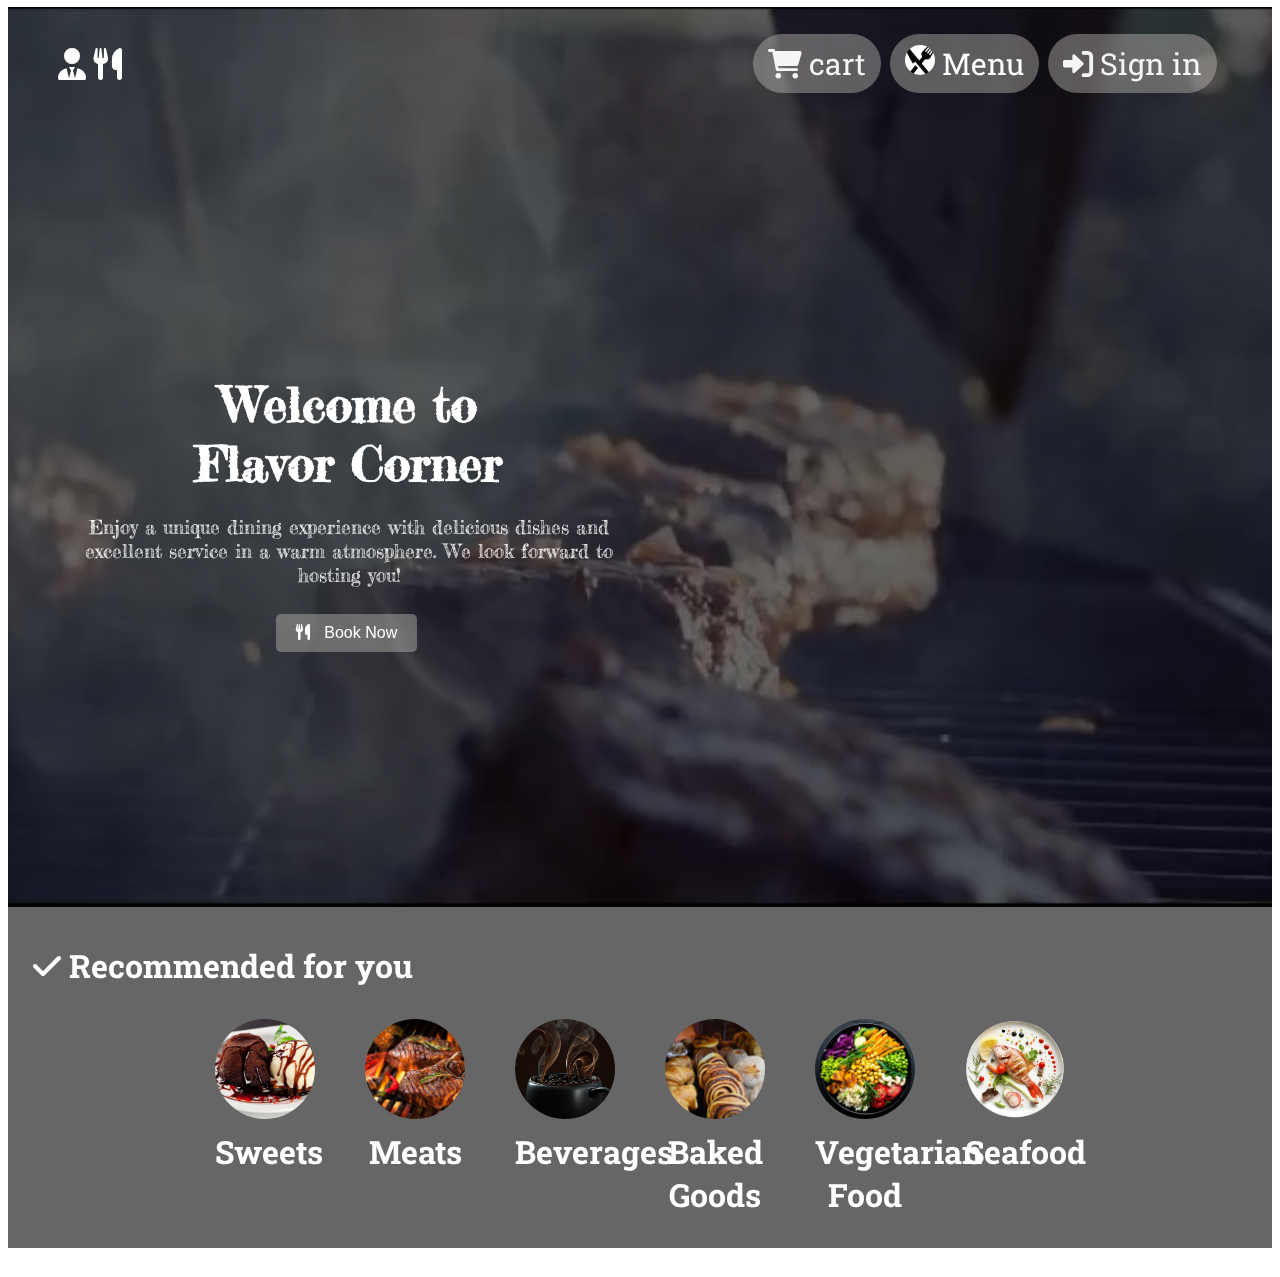
==== index.html @ 223d241c "First upload of project" ====
<!DOCTYPE html>
<html lang="en">

<head>
    <meta charset="UTF-8">
    <meta name="viewport" content="width=device-width, initial-scale=1.0">
    <title>Restaurant</title>
    <link rel="stylesheet" href="css/style.css">
    <link rel="stylesheet" href="css/nav.css">
    <link rel="stylesheet" href="https://cdnjs.cloudflare.com/ajax/libs/font-awesome/6.0.0-beta3/css/all.min.css">
    <link href="https://fonts.googleapis.com/icon?family=Material+Icons" rel="stylesheet">
</head>

<body>
    <header class="hero">
      <video autoplay muted loop class="background-video">
        <source src="imgs/home_imgs/background.mp4" type="video/mp4">
        Your browser does not support video playback.
      </video>
        <div class="overlay">
          <nav class="navbar">
            <div class="logo-container">
                <a href="index.html">
                  <i class="fas fa-user-tie"></i>
                  <i class="fas fa-utensils"></i>
                </a>
            </div>                
            <div class="links"><!--ده الجزء الخاص باللينكات اللي في الهيدر-->
            <button>
                <a style="position: relative ;color: whitesmoke;"  class="cart " href="en/cart.html">
                <i class="fa-solid fa-cart-shopping"></i> cart
                </a>
            </button>
    

                <button>
                    <img class="img" width="20px" src="../imgs/home_imgs/4b09b.jpg" alt="Menu" />
                    Menu
                </button>

    
            <button>
                <a class="sign-in" href="en/login.html" style="color: whitesmoke">
                    <i class="fa-solid fa-right-to-bracket"></i><!--دي واخداها كوبيى عشان الايقونه الموجوده-->
                    Sign in</a>
                </button>
                </div>
        </nav>
            <div class="hero-content">
                <div class="text-content " >
                    
                    <h1>Welcome to <br>Flavor Corner </h1>
                    <p>Enjoy a unique dining experience with delicious dishes and excellent service in a warm atmosphere. We look forward to hosting you!</p>
                    <button class="book-now">
                        <i class="fas fa-utensils"></i> Book Now
                    </button>  
                </div>
            </div>

        </div>
    </header>

    <main class="overlay">
        <h1 class="recommended">
          <i class="fa-solid fa-check"></i>
          Recommended for you
        </h1>
    
        <section class="products flex" id="mm">

          <div style="width: 100px" class="content">
            <a href="en/sweets.html">
              <img width="150" src="imgs/home_imgs/حلو 2.jpg" alt="" srcset="" />
            </a>
            <h1 class="title" style=" text-align: center;">Sweets</h1>
              <div
                class="flex"
                style="justify-content: space-between; padding-bottom: 0.7rem" >
              </div>
            </div>
          
    
            <div style="width: 100px" class="content">
            <a href="en/meats.html">
              <img width="150" src="imgs/home_imgs/WhatsApp Image 2024-12-20 at 14.12.24_af46429f.jpg" alt="" srcset="" />
            </a>
            <h1 class="title"style=" text-align: center;">Meats</h1>
              <div
                class="flex"
                style="justify-content: space-between; padding-bottom: 0.7rem">
              </div>
            </div>
           
            <div style="width: 100px" class="content">
            <a href="en/drinks.html">
              <img width="150" src="imgs/home_imgs/eb.jpg" alt="" srcset="" />
            </a>
            <h1 class="title" style=" text-align: center;">Beverages</h1>
              <div
                class="flex"
                style="justify-content: space-between; padding-bottom: 0.7rem">
              </div>
            </div>
    

            <div style="width: 100px" class="content">
                <a href="en/bakery.html">
                  <img width="150" src="imgs/home_imgs/ed54.jpg" alt="" srcset="" />
                </a>
                <h1 class="title"style=" text-align: center;">Baked Goods</h1>
                  <div
                    class="flex"
                    style="justify-content: space-between; padding-bottom: 0.7rem">
                  </div>
                </div>


                <div style="width:100px" class="content">
                    <a href="en/Vegetarian_food.html">
                      <img width="150" src="imgs/home_imgs/WhatsApp Image 2024-12-20 at 14.12.26_0b69d91e.jpg" alt="" srcset="" />
                    </a>
                    <h1 class="title"style=" text-align: center;">Vegetarian Food</h1>
                      <div
                        class="flex"
                        style="justify-content: space-between; padding-bottom: 0.7rem">
                      </div>
                    </div>
    
            <div style="width: 100px" class="content">
    
            <a href="en/fish.html">
              <img width="150" src="imgs/home_imgs/سمك 4.jpg" alt="" srcset="" />
            </a>
    
              <h1 class="title" style=" text-align: center;">Seafood</h1>
    
              <div
                class="flex"
                style="justify-content: space-between; padding-bottom: 0.7rem">
    
              </div> 
            </div>
          
      </main>
    
      <footer>
        Designed and developed by
        <span> DEV TEAM </span>
        © 2024.
      </footer>
    
    </body>
    </html>
---- css/style.css ----
/* إعدادات عامة */
body, h1, p, ul, li, a, button {
    margin: 3;
    padding: 0;
    box-sizing: border-box;
    margin-top: 7px;
  text-decoration:none;
}

body {
    color: #fff;
    background-color: #ffffffcf;
}

.nav {
    position: fixed; /* يجعل شريط التنقل ثابتًا */
    top: 0; /* يضعه في أعلى الصفحة */
    width: 100%; /* يغطي العرض بالكامل */
    z-index: 1000; /* يضمن بقاءه فوق العناصر الأخرى */
    background-color: rgba(0, 0,  0.6); /* خلفية نصف شفافة أو غير شفافة */
    padding: 10px 20px ; /* يضيف مسافات داخل الشريط */
    display: flex;
    justify-content: space-around;
    align-items: center;
    font-size: 14px;
    border: none;
}

.navbar img {
  border-radius: 50%; /* يجعل الصورة دائرية */
  width: 15px; /* يمكنك تعديل الحجم حسب الحاجة */
  height: 15px; /* نفس الأمر هنا لتحديد ارتفاع الصورة */
  object-fit: cover; /* تأكد من أن الصورة تغطي الإطار بشكل جيد */
}

/* لتقليل شفافية الصورة */
.navbar img.transparent {
  opacity: 0.7; /* تعديل الشفافية */
}


/* الخلفية */
.hero {
    position: relative;
    height: 100vh;
    overflow: hidden;
    
}

.overlay {
    background-color: rgba(255, 0, 0, 0.6);
    height: 100%;
    width: 100%;
    display: flex;
    flex-direction: column;
}

/* شريط التنقل */
.navbar {
    display: flex;
    justify-content: space-between;
    align-items: center;
    padding: 20px 50px;
}

.logo-container {
    display: flex;
    align-items: center;
    gap: 20px; /* مسافة بين الأيقونات */
    font-size: 2rem; /* حجم الأيقونات */
    color: #fff; /* لون الأيقونات */
}

.logo-container i , .logo-container a {
    cursor: pointer; /* لإضافة مؤشر يد */
}

.logo-container a {
  text-decoration: none;
  color: #fff;
}

.nav-links {
    display: flex;
    list-style: none;
}

.nav-links li {
    margin: 0 15px;
    position: relative;
}

.nav-links a {
    color: #fff;
    text-decoration: none;
    font-size: 16px;
    
}


button {
  background-color: rgba(192, 187, 183, 0.432);
  color: #fff;
  padding: 5px 5px;
  border: none; /* حذف الإطار */
  border-radius: 5px;
  font-size: 16px;
  cursor: pointer;
  margin-right: 5px;
}

/* محتوى الهيرو */
.hero-content {
    display: flex;
    justify-content: space-between;
    align-items: center;
    margin: auto;
    padding: 50px;
    max-width: 1200px;
    height: 100%;
}

.text-content {
    max-width: 50%;
    text-align: center;
    display: flex;
    flex-direction:column;
    align-items: center;
    align-items: center;
    justify-content: center;
    height: 100%;
}

.text-content h1 {
    font-size: 3rem;
    margin-bottom: 15px;
    
}

.text-content p {
    font-size: 1.2rem;
    margin-bottom: 20px;
}

.text-content button {
    background-color: transparent;
    border: none;
    cursor: pointer;
}

.text-content button i {
    margin-right: 10px;
}

.text-content button {
    background-color: rgba(192, 187, 183, 0.432);
    color: #fff;
    padding: 10px 20px;
    border-radius: 5px;
    font-size: 16px;
}
/*  Main contents (products)*/

main h1.recommended {
  margin: 2.3rem 0 2rem 2%;
}

@media (width < 600px) {
  main h1.recommended {
    margin: 2.3rem 0 2rem 0;
    font-size: 1.4rem;
  }
}

main section.products.flex{
  flex-wrap: wrap;/* عشان الصور تيجي جنب بعض لو فيه مساحه لو مفيش يكونو تحت بعض*/
  justify-content: center;
  gap: 50px;/* عشان يكون فيه مسافه بين العناصر*/
  display: flex;
  padding:0;


  article.card:hover{
    scale: 1.01;/* حجمه يكبر لما اقف عليه*/
  }


  .content img {
    border-radius: 50% ;/* ده الخاص بحواف الصوره*/
    width: 100px ;
    height: 100px;
    object-fit: cover;
  }

  .card .content {
    background-color: #fff;
    border-radius: 0 0 5px 5px;

  }

  .card .content .title {
    font-size: 16px ;
    font-weight: bold;
    margin-top: 10px;
    color: 333;
  }

  .card .content .description {/* ده الجزء الخاص بالمحتوى المكتوب تحت الصوره*/
    padding-inline: 0.4rem;
    font-size: 0.8rem;
    margin-top: 0.4rem;
    margin-bottom: 0.6rem;
    line-height: 1.1rem;
    text-align: center;
    max-width: 150px;
    word-wrap: break-word;
  }


  .fa-solid {
    color: white;
  }

}

.background-video {
  position: absolute;
  top: 0;
  left: 0;
  width: 100%;
  height: 100%;
  object-fit: cover; /* يجعل الفيديو يغطي الخلفية بالكامل */
  z-index: -1; /* يجعل الفيديو في الخلف */
}

.overlay {
  background-color: rgba(0, 0, 0, 0.6); /* طبقة تغطي الفيديو */
  height: 100%;
  width: 100%;
  display: flex;
  flex-direction: column;
  z-index: 1; /* يجعل المحتوى فوق الفيديو */
}
---- css/nav.css ----
/*fonts*/
/*Fonts for pages content*/
@font-face {
    font-family: 'Roboto_Slab';
    src: url('../fonts/RobotoSlab_font/RobotoSlab-VariableFont.ttf');
    font-style: normal;
}

/*Font fredericka*/
@font-face {
    font-family: 'fredericka';
    src: url('../fonts/FrederickatheGreat_font/FrederickatheGreat-Regular.ttf');
    font-style: normal;
}

/*Font Bestary*/
@font-face {
    font-family: 'Bestary';
    src: url('../fonts/Bestary_font/Bestary.ttf');
    font-style: normal;
}

.prime_head {
    font-family: Bestary;
}

body , nav button , button a {
    font-family: Roboto_Slab;
}

.text-content {
    font-family: fredericka;
}


html {
    scroll-behavior: smooth;
}

.nav {
    position: fixed; /* يجعل شريط التنقل ثابتًا */
    top: 0; /* يضعه في أعلى الصفحة */
    width: 100%; /* يغطي العرض بالكامل */
    z-index: 1000; /* يضمن بقاءه فوق العناصر الأخرى */
    background-color: rgba(0, 0,  0.6); /* خلفية نصف شفافة أو غير شفافة */
    padding: 10px 20px ; /* يضيف مسافات داخل الشريط */
    display: flex;
    justify-content: space-around;
    align-items: center;
    font-size: 14px;
    border: none;
}

.navbar img {
border-radius: 50%; /* يجعل الصورة دائرية */
width: 30px; /* يمكنك تعديل الحجم حسب الحاجة */
height: 30px; /* نفس الأمر هنا لتحديد ارتفاع الصورة */
object-fit: cover; /* تأكد من أن الصورة تغطي الإطار بشكل جيد */
}

/* لتقليل شفافية الصورة */
.navbar img.transparent {
opacity: 0.7; /* تعديل الشفافية */
}


/* شريط التنقل */
.navbar {
    display: flex;
    justify-content: space-between;
    align-items: center;
    padding: 20px 50px;
}

.logo-container {
    display: flex;
    align-items: center;
    gap: 20px; /* مسافة بين الأيقونات */
    font-size: 2rem; /* حجم الأيقونات */
    color: #fff; /* لون الأيقونات */
}

.logo-container i , .logo-container a {
    cursor: pointer; /* لإضافة مؤشر يد */
}

.logo-container a {
    text-decoration: none;
    color: #fff;
}

nav button {
    background-color: rgba(192, 187, 183, 0.432);
    color: #fff;
    padding: 10px 15px;
    border: none;
    border-radius: 30px;
    font-size: 30px;
    cursor: pointer;
    margin-right: 5px;
    transition: 0.7s;
}

nav button:hover {
    background-color: #978e8e;
}

button a {
    text-decoration: none;
}

/* Dropdown Menu */
.dropdown {
    position: relative;
    display: inline-block;
}

.dropdown-menu {
    display: none;
    position: absolute;
    top: 100%;
    left: 0;
    background-color: rgb(255 255 255 / 50%);
    list-style: none;
    padding: 10px 6px;
    margin: 0;
    border-radius: 10px;
    box-shadow: 0 4px 8px rgba(0, 0, 0, 0.2);
}

.dropdown-menu li {
    padding: 8px 16px;
}

.dropdown-menu li a {
    color: #000;
    text-decoration: none;
    display: block;
    border-radius: 10px;
    padding: 10px;
    transition: 0.5s;
}

.dropdown-menu li a:hover {
    background-color: rgba(0, 0, 0, 0.7);
    color: #fff;
}

.dropdown:hover .dropdown-menu {
    display: block;
}
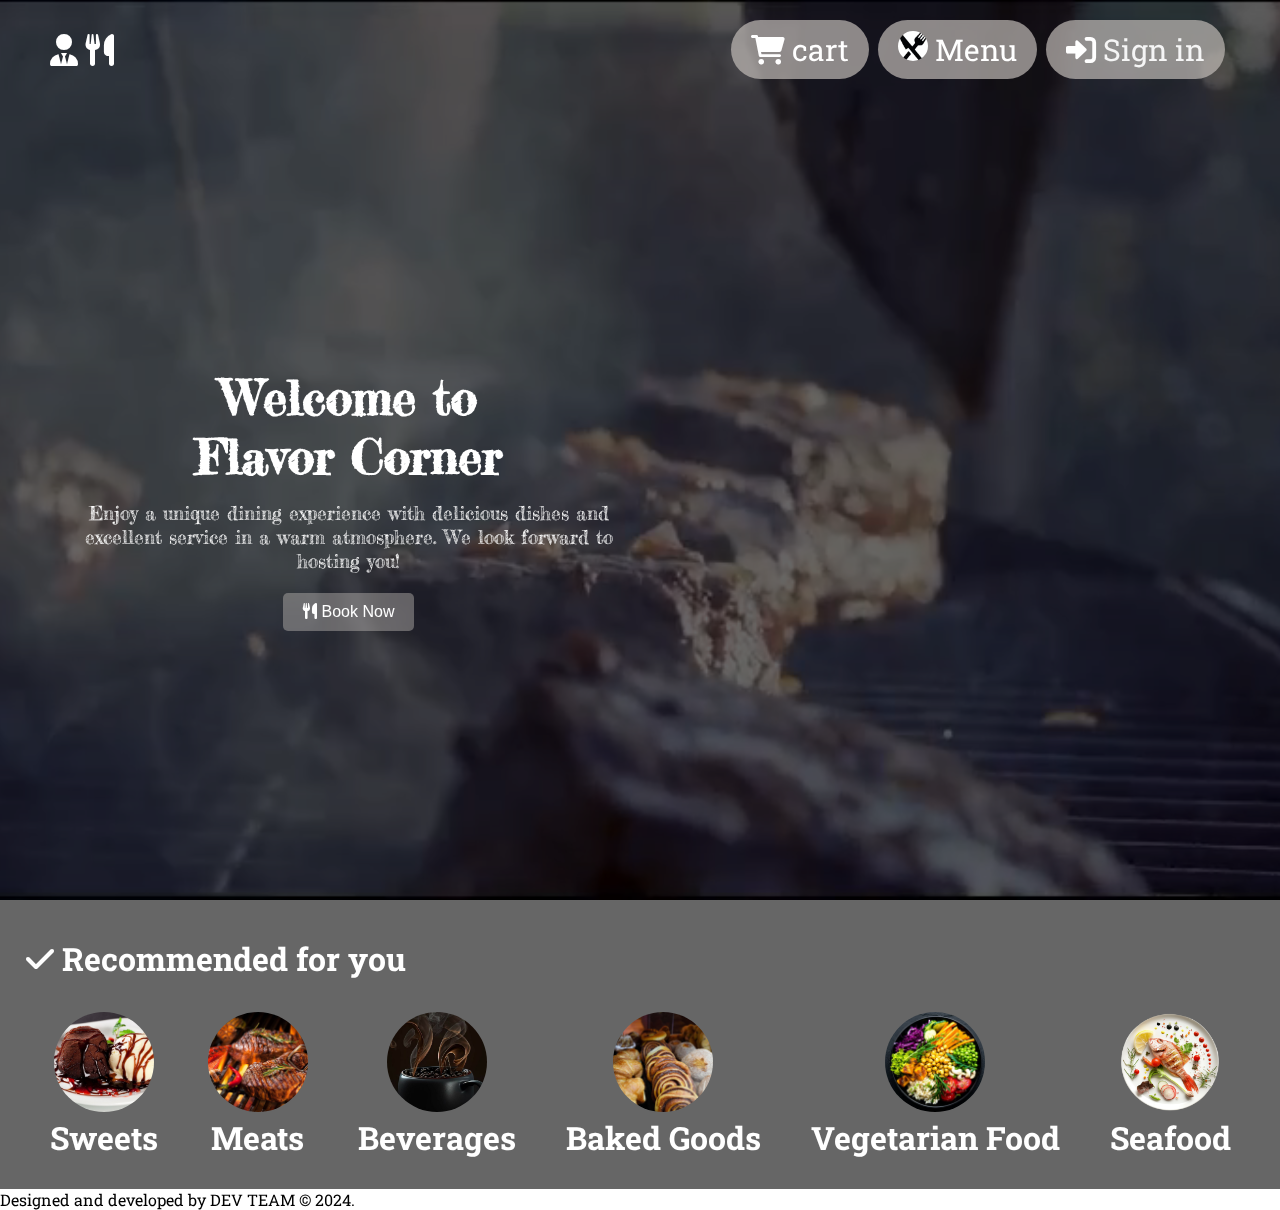
==== commit f8cbf2b8: "The final project" ====
--- a/index.html
+++ b/index.html
@@ -1,153 +1,128 @@
-<!DOCTYPE html>
-<html lang="en">
-
-<head>
-    <meta charset="UTF-8">
-    <meta name="viewport" content="width=device-width, initial-scale=1.0">
-    <title>Restaurant</title>
-    <link rel="stylesheet" href="css/style.css">
-    <link rel="stylesheet" href="css/nav.css">
-    <link rel="stylesheet" href="https://cdnjs.cloudflare.com/ajax/libs/font-awesome/6.0.0-beta3/css/all.min.css">
-    <link href="https://fonts.googleapis.com/icon?family=Material+Icons" rel="stylesheet">
-</head>
-
-<body>
-    <header class="hero">
-      <video autoplay muted loop class="background-video">
-        <source src="imgs/home_imgs/background.mp4" type="video/mp4">
-        Your browser does not support video playback.
-      </video>
-        <div class="overlay">
-          <nav class="navbar">
-            <div class="logo-container">
-                <a href="index.html">
-                  <i class="fas fa-user-tie"></i>
-                  <i class="fas fa-utensils"></i>
-                </a>
-            </div>                
-            <div class="links"><!--ده الجزء الخاص باللينكات اللي في الهيدر-->
-            <button>
-                <a style="position: relative ;color: whitesmoke;"  class="cart " href="en/cart.html">
-                <i class="fa-solid fa-cart-shopping"></i> cart
-                </a>
-            </button>
-    
-
-                <button>
-                    <img class="img" width="20px" src="../imgs/home_imgs/4b09b.jpg" alt="Menu" />
-                    Menu
-                </button>
-
-    
-            <button>
-                <a class="sign-in" href="en/login.html" style="color: whitesmoke">
-                    <i class="fa-solid fa-right-to-bracket"></i><!--دي واخداها كوبيى عشان الايقونه الموجوده-->
-                    Sign in</a>
-                </button>
-                </div>
-        </nav>
-            <div class="hero-content">
-                <div class="text-content " >
-                    
-                    <h1>Welcome to <br>Flavor Corner </h1>
-                    <p>Enjoy a unique dining experience with delicious dishes and excellent service in a warm atmosphere. We look forward to hosting you!</p>
-                    <button class="book-now">
-                        <i class="fas fa-utensils"></i> Book Now
-                    </button>  
-                </div>
-            </div>
-
-        </div>
-    </header>
-
-    <main class="overlay">
-        <h1 class="recommended">
-          <i class="fa-solid fa-check"></i>
-          Recommended for you
-        </h1>
-    
-        <section class="products flex" id="mm">
-
-          <div style="width: 100px" class="content">
-            <a href="en/sweets.html">
-              <img width="150" src="imgs/home_imgs/حلو 2.jpg" alt="" srcset="" />
-            </a>
-            <h1 class="title" style=" text-align: center;">Sweets</h1>
-              <div
-                class="flex"
-                style="justify-content: space-between; padding-bottom: 0.7rem" >
-              </div>
-            </div>
-          
-    
-            <div style="width: 100px" class="content">
-            <a href="en/meats.html">
-              <img width="150" src="imgs/home_imgs/WhatsApp Image 2024-12-20 at 14.12.24_af46429f.jpg" alt="" srcset="" />
-            </a>
-            <h1 class="title"style=" text-align: center;">Meats</h1>
-              <div
-                class="flex"
-                style="justify-content: space-between; padding-bottom: 0.7rem">
-              </div>
-            </div>
-           
-            <div style="width: 100px" class="content">
-            <a href="en/drinks.html">
-              <img width="150" src="imgs/home_imgs/eb.jpg" alt="" srcset="" />
-            </a>
-            <h1 class="title" style=" text-align: center;">Beverages</h1>
-              <div
-                class="flex"
-                style="justify-content: space-between; padding-bottom: 0.7rem">
-              </div>
-            </div>
-    
-
-            <div style="width: 100px" class="content">
-                <a href="en/bakery.html">
-                  <img width="150" src="imgs/home_imgs/ed54.jpg" alt="" srcset="" />
-                </a>
-                <h1 class="title"style=" text-align: center;">Baked Goods</h1>
-                  <div
-                    class="flex"
-                    style="justify-content: space-between; padding-bottom: 0.7rem">
-                  </div>
-                </div>
-
-
-                <div style="width:100px" class="content">
-                    <a href="en/Vegetarian_food.html">
-                      <img width="150" src="imgs/home_imgs/WhatsApp Image 2024-12-20 at 14.12.26_0b69d91e.jpg" alt="" srcset="" />
-                    </a>
-                    <h1 class="title"style=" text-align: center;">Vegetarian Food</h1>
-                      <div
-                        class="flex"
-                        style="justify-content: space-between; padding-bottom: 0.7rem">
-                      </div>
-                    </div>
-    
-            <div style="width: 100px" class="content">
-    
-            <a href="en/fish.html">
-              <img width="150" src="imgs/home_imgs/سمك 4.jpg" alt="" srcset="" />
-            </a>
-    
-              <h1 class="title" style=" text-align: center;">Seafood</h1>
-    
-              <div
-                class="flex"
-                style="justify-content: space-between; padding-bottom: 0.7rem">
-    
-              </div> 
-            </div>
-          
-      </main>
-    
-      <footer>
-        Designed and developed by
-        <span> DEV TEAM </span>
-        © 2024.
-      </footer>
-    
-    </body>
-    </html>
+<!DOCTYPE html>
+<html lang="en">
+
+<head>
+    <meta charset="UTF-8">
+    <meta name="viewport" content="width=device-width, initial-scale=1.0">
+    <title>Restaurant</title>
+    <link rel="stylesheet" href="css/style.css">
+    <link rel="stylesheet" href="../css/nav.css">
+    <link rel="stylesheet" href="https://cdnjs.cloudflare.com/ajax/libs/font-awesome/6.0.0-beta3/css/all.min.css">
+    <link rel="stylesheet" href="https://fonts.googleapis.com/icon?family=Material+Icons">
+</head>
+
+<body>
+    <div class="container">
+        <video autoplay muted loop class="background-video">
+            <source src="imgs/home_imgs/background.mp4" type="video/mp4">
+            Your browser does not support video playback.
+        </video>
+
+        <div class="overlay">
+            <nav class="navbar">
+
+            <div class="logo-container">
+                <a href="../index.html">
+                    <i class="fas fa-user-tie"></i>
+                    <i class="fas fa-utensils"></i>
+                </a>
+            </div>
+            
+            <div class="links"><!--ده الجزء الخاص باللينكات اللي في الهيدر-->
+            
+                <button>
+                    <a class="cart " href="en/cart.html">
+                        <i class="fa-solid fa-cart-shopping"></i> cart
+                    </a>
+                </button>
+
+                <button class="dropdown">
+                        <img class="img" width="20px" src="../imgs/home_imgs/4b09b.jpg" alt="Menu" />
+                        Menu
+                    <ul class="dropdown-menu">
+                        <li><a href="en/sweets.html">Sweets</a></li>
+                        <li><a href="en/drinks.html">Drinks</a></li>
+                        <li><a href="en/meats.html">Meats</a></li>
+                        <li><a href="en/Vegetarian_food.html">Vegetarian Food</a></li>
+                        <li><a href="en/bakery.html">Baked Goods</a></li>
+                        <li><a href="en/fish.html">Fish</a></li>
+                    </ul>
+                </button>
+
+                <button>
+                    <a class="sign-in" href="en/login.html" style="color: whitesmoke">
+                        <i class="fa-solid fa-right-to-bracket"></i><!--دي واخداها كوبيى عشان الايقونه الموجوده-->
+                        Sign in
+                    </a>
+                </button>
+
+            </div>
+        </nav>
+
+            <div class="container-content">
+                <div class="text-content">
+                    <h1>Welcome to <br>Flavor Corner</h1>
+                    <p>Enjoy a unique dining experience with delicious dishes and excellent service in a warm atmosphere. We look forward to hosting you!</p>
+                    <button class="book-now">
+                        <i class="fas fa-utensils"></i> Book Now
+                    </button>
+                </div>
+            </div>
+        </div>
+    </div>
+
+    <div class="overlay menu">
+        <h1 class="recommended">
+            <i class="fa-solid fa-check"></i> Recommended for you
+        </h1>
+
+        <section class="products flex">
+            <div class="content">
+                <a href="en/sweets.html">
+                    <img src="imgs/home_imgs/حلو 2.jpg" alt="Sweets" />
+                </a>
+                <h1 class="title">Sweets</h1>
+            </div>
+
+            <div class="content">
+                <a href="en/meats.html">
+                    <img src="imgs/home_imgs/WhatsApp Image 2024-12-20 at 14.12.24_af46429f.jpg" alt="Meats" />
+                </a>
+                <h1 class="title">Meats</h1>
+            </div>
+
+            <div class="content">
+                <a href="en/drinks.html">
+                    <img src="imgs/home_imgs/eb.jpg" alt="Beverages" />
+                </a>
+                <h1 class="title">Beverages</h1>
+            </div>
+
+            <div class="content">
+                <a href="en/bakery.html">
+                    <img src="imgs/home_imgs/ed54.jpg" alt="Baked Goods" />
+                </a>
+                <h1 class="title">Baked Goods</h1>
+            </div>
+
+            <div class="content">
+                <a href="en/Vegetarian_food.html">
+                    <img src="imgs/home_imgs/WhatsApp Image 2024-12-20 at 14.12.26_0b69d91e.jpg" alt="Vegetarian Food" />
+                </a>
+                <h1 class="title">Vegetarian Food</h1>
+            </div>
+
+            <div class="content">
+                <a href="en/fish.html">
+                    <img src="imgs/home_imgs/سمك 4.jpg" alt="Seafood" />
+                </a>
+                <h1 class="title">Seafood</h1>
+            </div>
+        </section>
+    </div>
+
+    <footer>
+        Designed and developed by <span>DEV TEAM</span> © 2024.
+    </footer>
+</body>
+</html>
--- a/css/style.css
+++ b/css/style.css
@@ -1,243 +1,114 @@
-/* إعدادات عامة */
-body, h1, p, ul, li, a, button {
-    margin: 3;
-    padding: 0;
-    box-sizing: border-box;
-    margin-top: 7px;
-  text-decoration:none;
-}
-
-body {
-    color: #fff;
-    background-color: #ffffffcf;
-}
-
-.nav {
-    position: fixed; /* يجعل شريط التنقل ثابتًا */
-    top: 0; /* يضعه في أعلى الصفحة */
-    width: 100%; /* يغطي العرض بالكامل */
-    z-index: 1000; /* يضمن بقاءه فوق العناصر الأخرى */
-    background-color: rgba(0, 0,  0.6); /* خلفية نصف شفافة أو غير شفافة */
-    padding: 10px 20px ; /* يضيف مسافات داخل الشريط */
-    display: flex;
-    justify-content: space-around;
-    align-items: center;
-    font-size: 14px;
-    border: none;
-}
-
-.navbar img {
-  border-radius: 50%; /* يجعل الصورة دائرية */
-  width: 15px; /* يمكنك تعديل الحجم حسب الحاجة */
-  height: 15px; /* نفس الأمر هنا لتحديد ارتفاع الصورة */
-  object-fit: cover; /* تأكد من أن الصورة تغطي الإطار بشكل جيد */
-}
-
-/* لتقليل شفافية الصورة */
-.navbar img.transparent {
-  opacity: 0.7; /* تعديل الشفافية */
-}
-
-
-/* الخلفية */
-.hero {
-    position: relative;
-    height: 100vh;
-    overflow: hidden;
-    
-}
-
-.overlay {
-    background-color: rgba(255, 0, 0, 0.6);
-    height: 100%;
-    width: 100%;
-    display: flex;
-    flex-direction: column;
-}
-
-/* شريط التنقل */
-.navbar {
-    display: flex;
-    justify-content: space-between;
-    align-items: center;
-    padding: 20px 50px;
-}
-
-.logo-container {
-    display: flex;
-    align-items: center;
-    gap: 20px; /* مسافة بين الأيقونات */
-    font-size: 2rem; /* حجم الأيقونات */
-    color: #fff; /* لون الأيقونات */
-}
-
-.logo-container i , .logo-container a {
-    cursor: pointer; /* لإضافة مؤشر يد */
-}
-
-.logo-container a {
-  text-decoration: none;
-  color: #fff;
-}
-
-.nav-links {
-    display: flex;
-    list-style: none;
-}
-
-.nav-links li {
-    margin: 0 15px;
-    position: relative;
-}
-
-.nav-links a {
-    color: #fff;
-    text-decoration: none;
-    font-size: 16px;
-    
-}
-
-
-button {
-  background-color: rgba(192, 187, 183, 0.432);
-  color: #fff;
-  padding: 5px 5px;
-  border: none; /* حذف الإطار */
-  border-radius: 5px;
-  font-size: 16px;
-  cursor: pointer;
-  margin-right: 5px;
-}
-
-/* محتوى الهيرو */
-.hero-content {
-    display: flex;
-    justify-content: space-between;
-    align-items: center;
-    margin: auto;
-    padding: 50px;
-    max-width: 1200px;
-    height: 100%;
-}
-
-.text-content {
-    max-width: 50%;
-    text-align: center;
-    display: flex;
-    flex-direction:column;
-    align-items: center;
-    align-items: center;
-    justify-content: center;
-    height: 100%;
-}
-
-.text-content h1 {
-    font-size: 3rem;
-    margin-bottom: 15px;
-    
-}
-
-.text-content p {
-    font-size: 1.2rem;
-    margin-bottom: 20px;
-}
-
-.text-content button {
-    background-color: transparent;
-    border: none;
-    cursor: pointer;
-}
-
-.text-content button i {
-    margin-right: 10px;
-}
-
-.text-content button {
-    background-color: rgba(192, 187, 183, 0.432);
-    color: #fff;
-    padding: 10px 20px;
-    border-radius: 5px;
-    font-size: 16px;
-}
-/*  Main contents (products)*/
-
-main h1.recommended {
-  margin: 2.3rem 0 2rem 2%;
-}
-
-@media (width < 600px) {
-  main h1.recommended {
-    margin: 2.3rem 0 2rem 0;
-    font-size: 1.4rem;
-  }
-}
-
-main section.products.flex{
-  flex-wrap: wrap;/* عشان الصور تيجي جنب بعض لو فيه مساحه لو مفيش يكونو تحت بعض*/
-  justify-content: center;
-  gap: 50px;/* عشان يكون فيه مسافه بين العناصر*/
-  display: flex;
-  padding:0;
-
-
-  article.card:hover{
-    scale: 1.01;/* حجمه يكبر لما اقف عليه*/
-  }
-
-
-  .content img {
-    border-radius: 50% ;/* ده الخاص بحواف الصوره*/
-    width: 100px ;
-    height: 100px;
-    object-fit: cover;
-  }
-
-  .card .content {
-    background-color: #fff;
-    border-radius: 0 0 5px 5px;
-
-  }
-
-  .card .content .title {
-    font-size: 16px ;
-    font-weight: bold;
-    margin-top: 10px;
-    color: 333;
-  }
-
-  .card .content .description {/* ده الجزء الخاص بالمحتوى المكتوب تحت الصوره*/
-    padding-inline: 0.4rem;
-    font-size: 0.8rem;
-    margin-top: 0.4rem;
-    margin-bottom: 0.6rem;
-    line-height: 1.1rem;
-    text-align: center;
-    max-width: 150px;
-    word-wrap: break-word;
-  }
-
-
-  .fa-solid {
-    color: white;
-  }
-
-}
-
-.background-video {
-  position: absolute;
-  top: 0;
-  left: 0;
-  width: 100%;
-  height: 100%;
-  object-fit: cover; /* يجعل الفيديو يغطي الخلفية بالكامل */
-  z-index: -1; /* يجعل الفيديو في الخلف */
-}
-
-.overlay {
-  background-color: rgba(0, 0, 0, 0.6); /* طبقة تغطي الفيديو */
-  height: 100%;
-  width: 100%;
-  display: flex;
-  flex-direction: column;
-  z-index: 1; /* يجعل المحتوى فوق الفيديو */
-}
+/* إعدادات عامة */
+body, h1, p, ul, li, a, button {
+    margin: 0;
+    padding: 0;
+    box-sizing: border-box;
+    text-decoration: none;
+}
+
+/* الخلفية */
+.container {
+    position: relative;
+    height: 100vh;
+    overflow: hidden;
+}
+
+.overlay {
+    background-color: rgba(0, 0, 0, 0.6); /* طبقة تغطي الفيديو */
+    height: 100%;
+    width: 100%;
+    display: flex;
+    flex-direction: column;
+    z-index: 1; /* يجعل المحتوى فوق الفيديو */
+    color: #fff;
+}
+
+/* الزر */
+button {
+    background-color: rgba(192, 187, 183, 0.432);
+    color: #fff;
+    padding: 5px;
+    border: none; /* حذف الإطار */
+    border-radius: 5px;
+    font-size: 16px;
+}
+
+/* محتوى الهيرو */
+.container-content {
+    display: flex;
+    justify-content: space-between;
+    align-items: center;
+    margin: auto;
+    padding: 50px;
+    max-width: 1200px;
+    height: 100%;
+}
+
+.text-content {
+    max-width: 50%;
+    text-align: center;
+    display: flex;
+    flex-direction: column;
+    align-items: center;
+    justify-content: center;
+    height: 100%;
+    color: #fff;
+}
+
+.text-content h1 {
+    font-size: 3rem;
+    margin-bottom: 15px;
+}
+
+.text-content p {
+    font-size: 1.2rem;
+    margin-bottom: 20px;
+}
+
+.text-content button {
+    padding: 10px 20px;
+}
+
+/* محتويات menu (المنتجات) */
+.menu h1.recommended {
+    margin: 2.3rem 0 2rem 2%;
+}
+
+@media (max-width: 600px) {
+    .menu h1.recommended {
+        margin: 2.3rem 0 2rem 0;
+        font-size: 1.4rem;
+    }
+}
+
+.menu section.products.flex {
+    display: flex;
+    flex-wrap: wrap; /* يجعل الصور جنب بعضها في حال وجود مساحة */
+    justify-content: center;
+    gap: 50px; /* يضيف مسافة بين العناصر */
+    margin-bottom: 30px;
+    text-align: center;
+}
+
+.content img {
+    border-radius: 50%; /* يجعل حواف الصورة دائرية */
+    width: 100px;
+    height: 100px;
+    object-fit: cover; /* يجعل الصورة تغطي الأبعاد المحددة بالكامل */
+}
+
+/* أيقونات */
+.fa-solid {
+    color: white;
+}
+
+/* فيديو الخلفية */
+.background-video {
+    position: absolute;
+    top: 0;
+    left: 0;
+    width: 100%;
+    height: 100%;
+    object-fit: cover; /* يجعل الفيديو يغطي الخلفية بالكامل */
+    z-index: -1; /* يجعل الفيديو في الخلف */
+}
--- a/css/nav.css
+++ b/css/nav.css
@@ -28,39 +28,21 @@
     font-family: Roboto_Slab;
 }
 
-.text-content {
+.text-content , p {
     font-family: fredericka;
+}
+
+button , a , .items:hover , .item:hover {
+    cursor: url('../imgs/cursor/pointer.png') , auto;
+}
+
+body {
+    cursor: url('../imgs/cursor/cursor.png'),auto;
 }
 
 
 html {
     scroll-behavior: smooth;
-}
-
-.nav {
-    position: fixed; /* يجعل شريط التنقل ثابتًا */
-    top: 0; /* يضعه في أعلى الصفحة */
-    width: 100%; /* يغطي العرض بالكامل */
-    z-index: 1000; /* يضمن بقاءه فوق العناصر الأخرى */
-    background-color: rgba(0, 0,  0.6); /* خلفية نصف شفافة أو غير شفافة */
-    padding: 10px 20px ; /* يضيف مسافات داخل الشريط */
-    display: flex;
-    justify-content: space-around;
-    align-items: center;
-    font-size: 14px;
-    border: none;
-}
-
-.navbar img {
-border-radius: 50%; /* يجعل الصورة دائرية */
-width: 30px; /* يمكنك تعديل الحجم حسب الحاجة */
-height: 30px; /* نفس الأمر هنا لتحديد ارتفاع الصورة */
-object-fit: cover; /* تأكد من أن الصورة تغطي الإطار بشكل جيد */
-}
-
-/* لتقليل شفافية الصورة */
-.navbar img.transparent {
-opacity: 0.7; /* تعديل الشفافية */
 }
 
 
@@ -72,6 +54,28 @@
     padding: 20px 50px;
 }
 
+.navbar img {
+    border-radius: 50%; /* يجعل الصورة دائرية */
+    width: 30px; /* يمكنك تعديل الحجم حسب الحاجة */
+    height: 30px; /* نفس الأمر هنا لتحديد ارتفاع الصورة */
+    object-fit: cover; /* تأكد من أن الصورة تغطي الإطار بشكل جيد */
+}
+
+.navbar button {
+    background-color: rgba(192, 187, 183, 0.7);
+    color: #fff;
+    padding: 10px 20px;
+    border: none;
+    border-radius: 30px;
+    font-size: 30px;
+    margin-right: 5px;
+    transition: 0.5s;
+}
+
+.navbar button:hover {
+    background-color: #383434;
+}
+
 .logo-container {
     display: flex;
     align-items: center;
@@ -80,33 +84,9 @@
     color: #fff; /* لون الأيقونات */
 }
 
-.logo-container i , .logo-container a {
-    cursor: pointer; /* لإضافة مؤشر يد */
-}
-
-.logo-container a {
+.logo-container a , .navbar button a  {
     text-decoration: none;
     color: #fff;
-}
-
-nav button {
-    background-color: rgba(192, 187, 183, 0.432);
-    color: #fff;
-    padding: 10px 15px;
-    border: none;
-    border-radius: 30px;
-    font-size: 30px;
-    cursor: pointer;
-    margin-right: 5px;
-    transition: 0.7s;
-}
-
-nav button:hover {
-    background-color: #978e8e;
-}
-
-button a {
-    text-decoration: none;
 }
 
 /* Dropdown Menu */
@@ -119,13 +99,12 @@
     display: none;
     position: absolute;
     top: 100%;
-    left: 0;
-    background-color: rgb(255 255 255 / 50%);
+    left: -30px;
+    background-color: rgb(255 255 255 / 90%);
     list-style: none;
     padding: 10px 6px;
     margin: 0;
-    border-radius: 10px;
-    box-shadow: 0 4px 8px rgba(0, 0, 0, 0.2);
+    border-radius: 20px;
 }
 
 .dropdown-menu li {
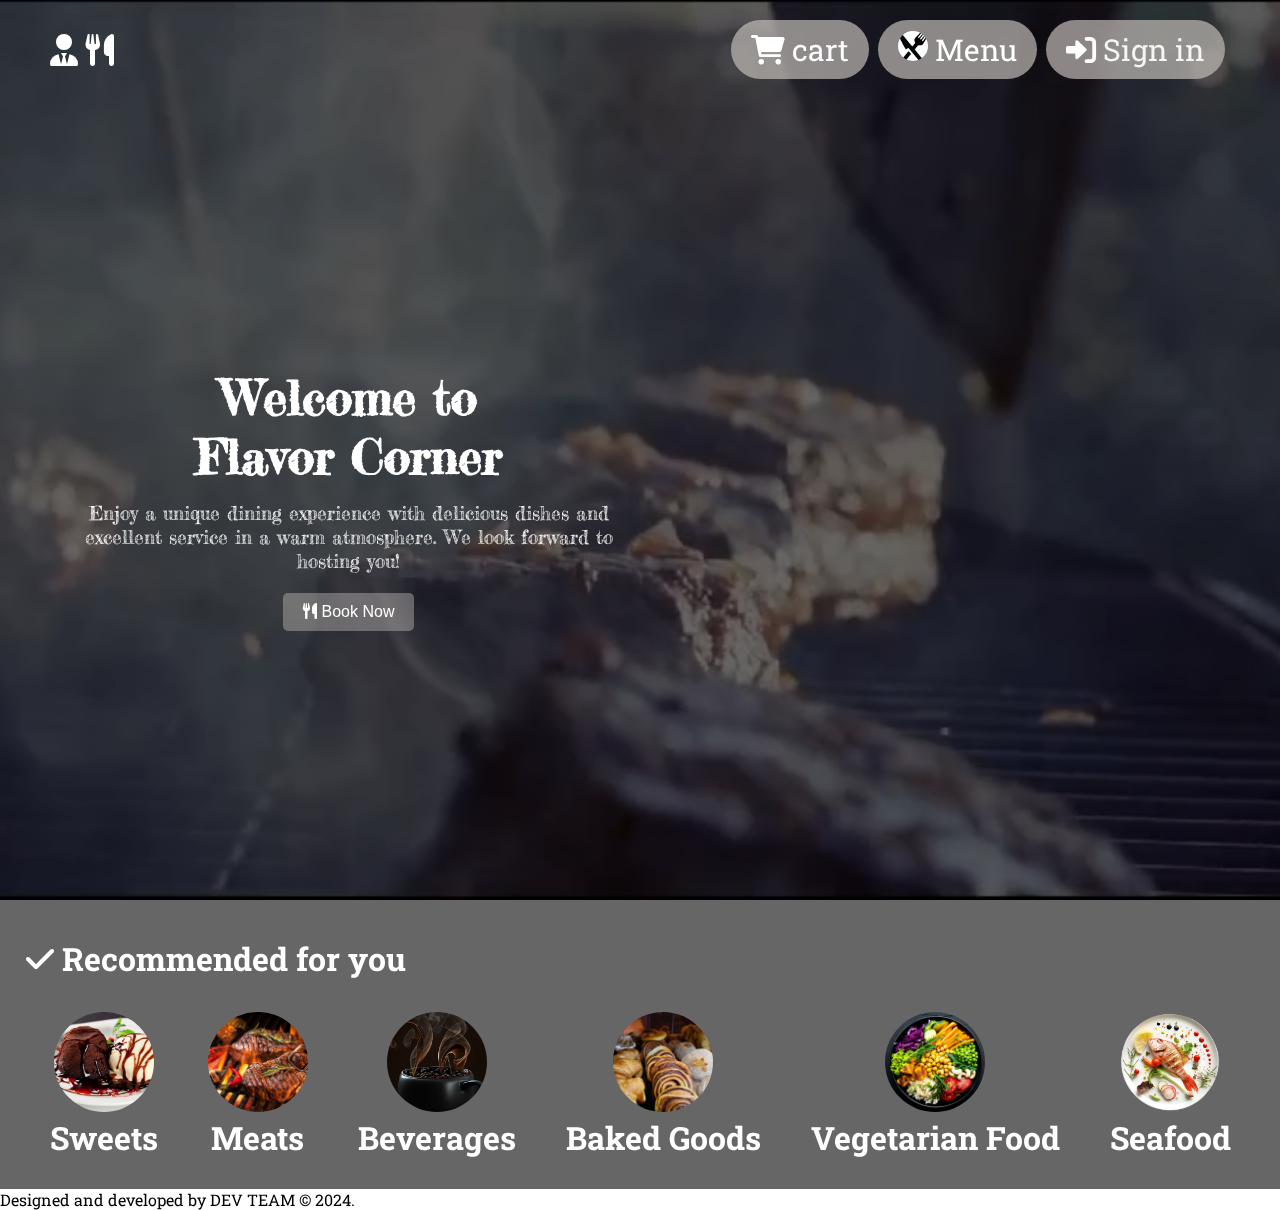
==== commit a7065e6d: "edit home nav" ====
--- a/index.html
+++ b/index.html
@@ -6,7 +6,7 @@
     <meta name="viewport" content="width=device-width, initial-scale=1.0">
     <title>Restaurant</title>
     <link rel="stylesheet" href="css/style.css">
-    <link rel="stylesheet" href="../css/nav.css">
+    <link rel="stylesheet" href="css/nav.css">
     <link rel="stylesheet" href="https://cdnjs.cloudflare.com/ajax/libs/font-awesome/6.0.0-beta3/css/all.min.css">
     <link rel="stylesheet" href="https://fonts.googleapis.com/icon?family=Material+Icons">
 </head>
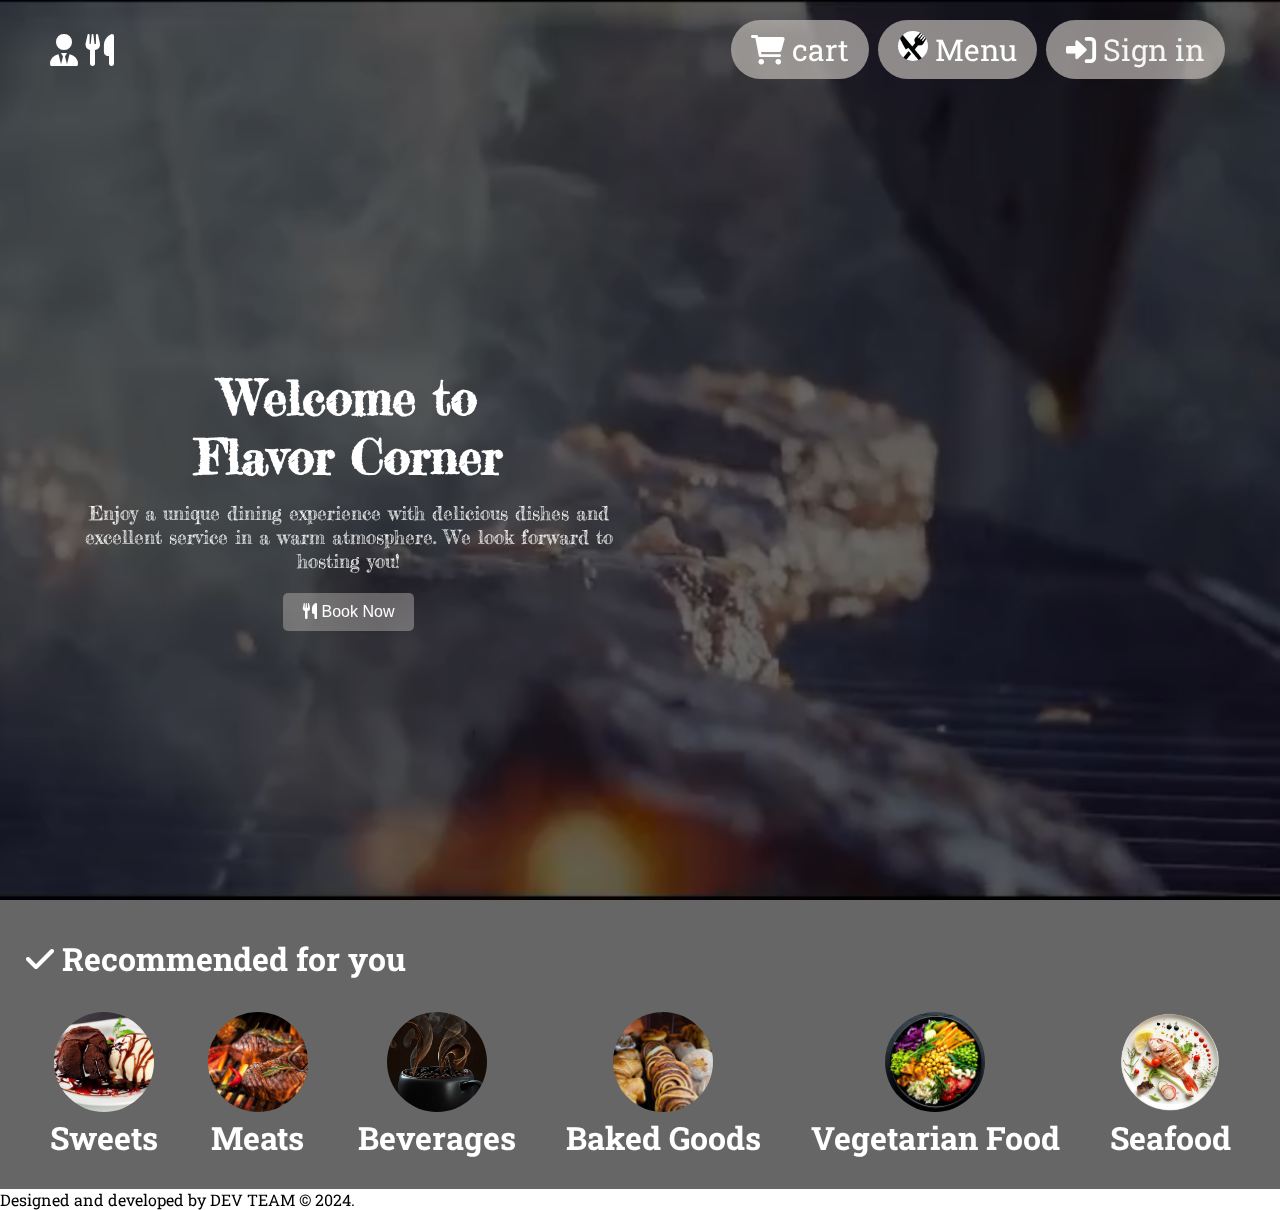
==== commit ca9cccc3: "edit home image" ====
--- a/index.html
+++ b/index.html
@@ -37,7 +37,7 @@
                 </button>
 
                 <button class="dropdown">
-                        <img class="img" width="20px" src="../imgs/home_imgs/4b09b.jpg" alt="Menu" />
+                        <img class="img" width="20px" src="imgs/home_imgs/4b09b.jpg" alt="Menu" />
                         Menu
                     <ul class="dropdown-menu">
                         <li><a href="en/sweets.html">Sweets</a></li>
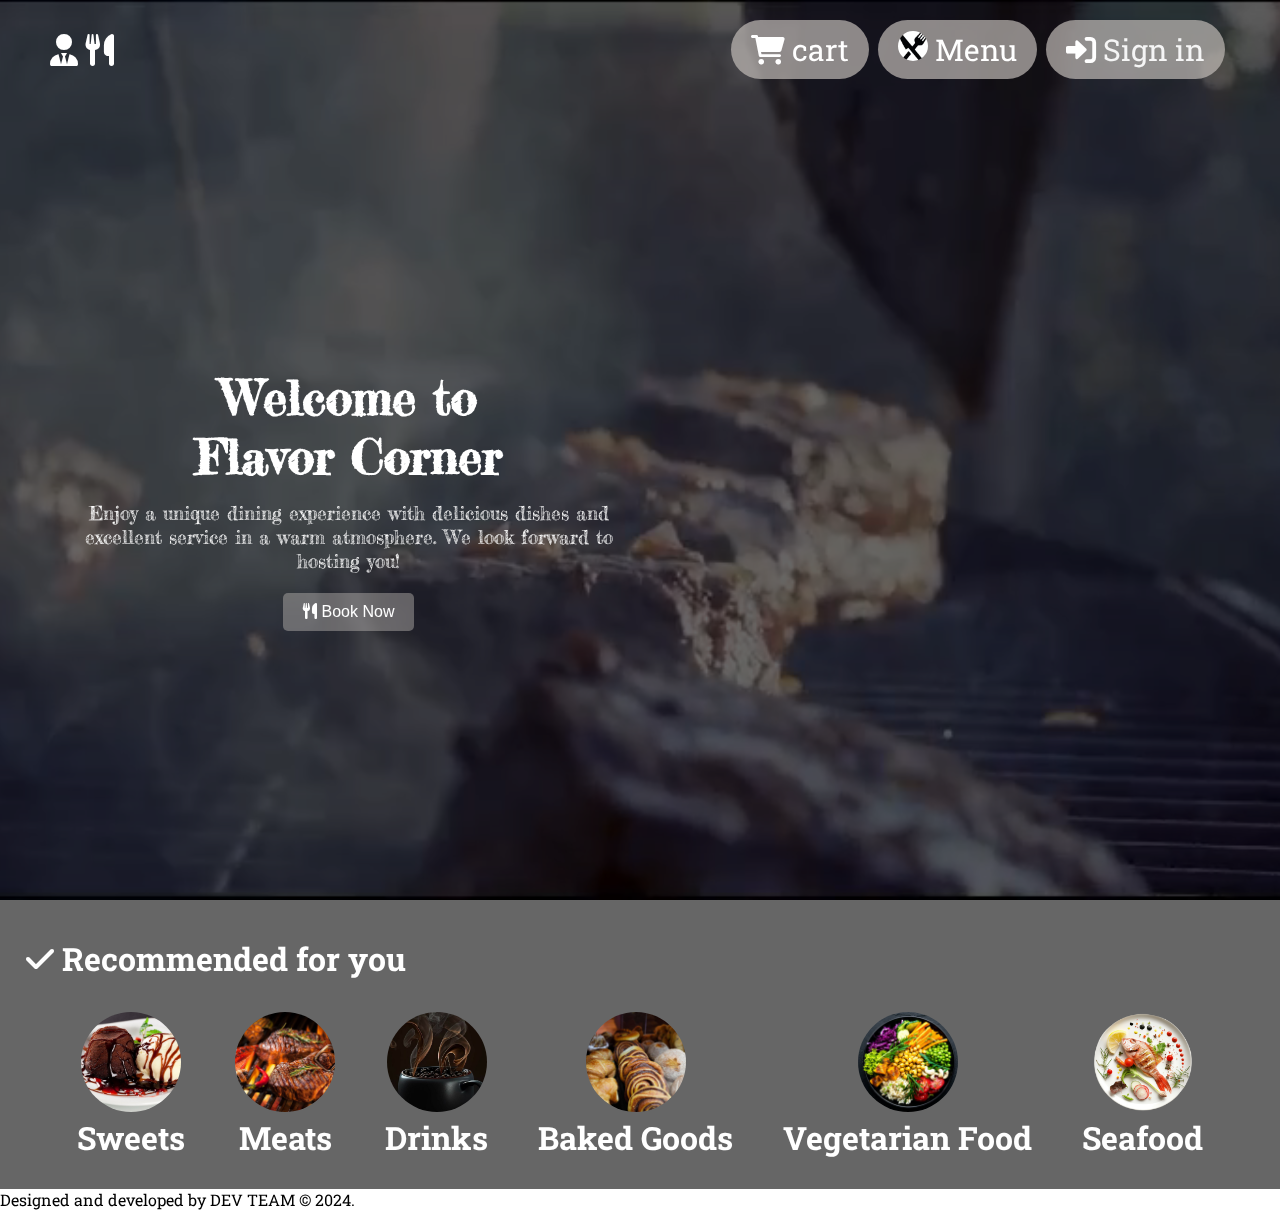
==== commit 88678642: "Edit for cursors and drinks imgs border" ====
--- a/index.html
+++ b/index.html
@@ -95,7 +95,7 @@
                 <a href="en/drinks.html">
                     <img src="imgs/home_imgs/eb.jpg" alt="Beverages" />
                 </a>
-                <h1 class="title">Beverages</h1>
+                <h1 class="title">Drinks</h1>
             </div>
 
             <div class="content">
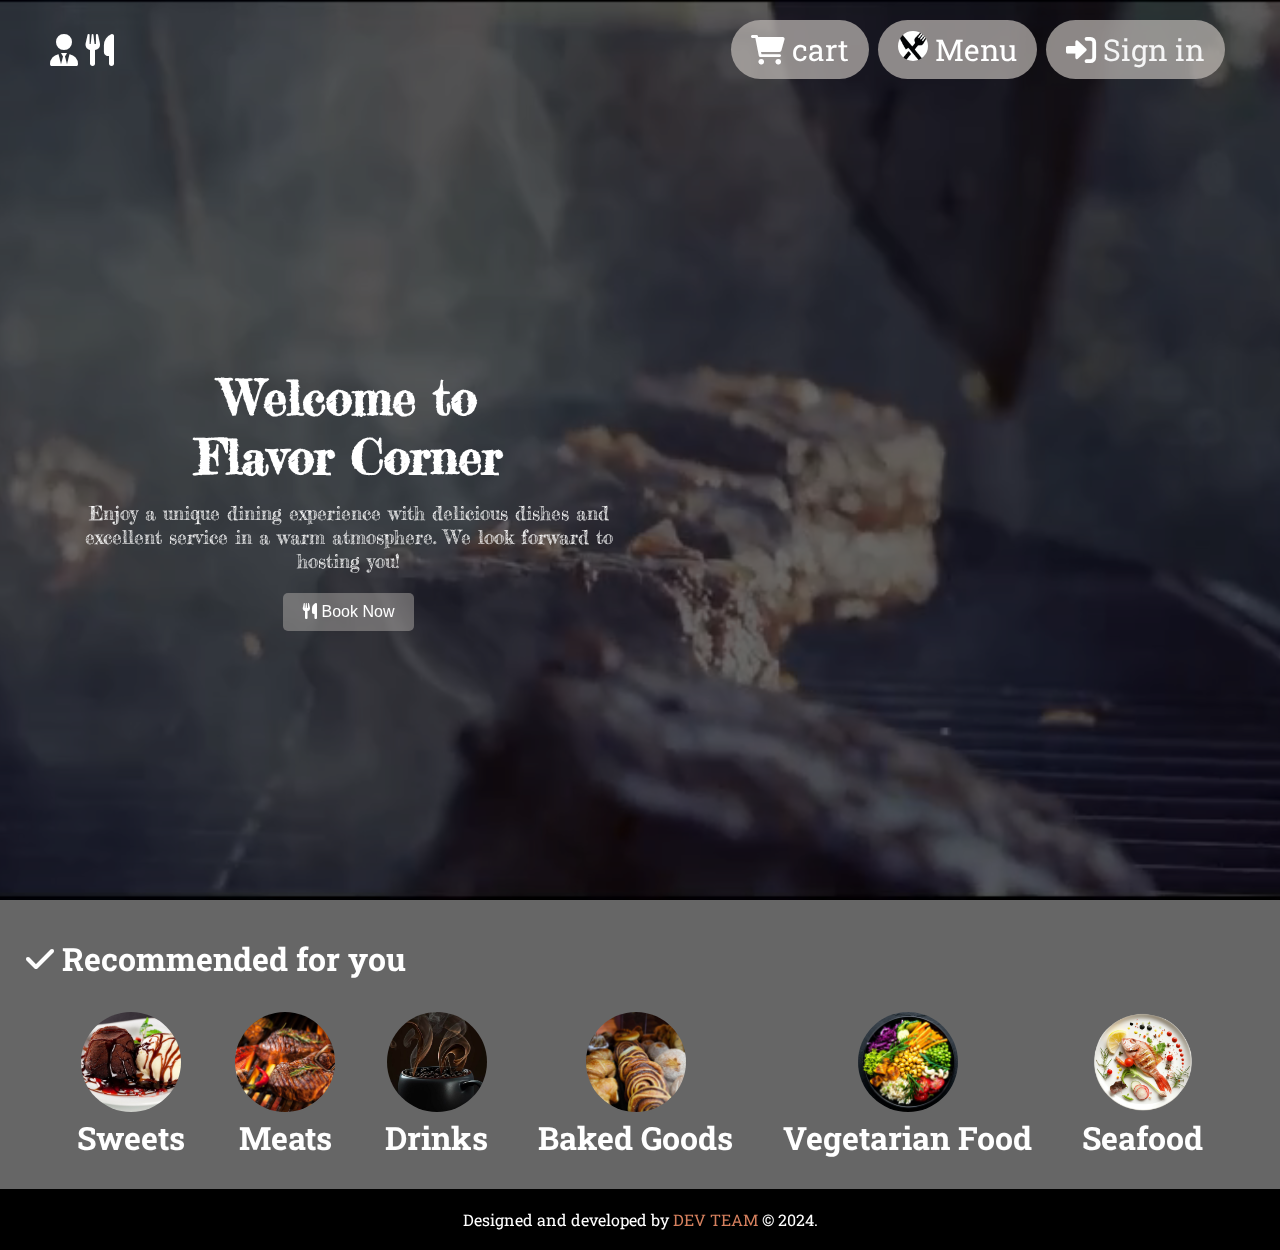
==== commit 7375c12a: "The Final Project" ====
--- a/index.html
+++ b/index.html
@@ -22,7 +22,7 @@
             <nav class="navbar">
 
             <div class="logo-container">
-                <a href="../index.html">
+                <a href="index.html">
                     <i class="fas fa-user-tie"></i>
                     <i class="fas fa-utensils"></i>
                 </a>
--- a/css/style.css
+++ b/css/style.css
@@ -112,3 +112,14 @@
     object-fit: cover; /* يجعل الفيديو يغطي الخلفية بالكامل */
     z-index: -1; /* يجعل الفيديو في الخلف */
 }
+
+footer {
+    background-color: rgb(0, 0, 0);
+    color:#fff;
+    text-align: center;
+    padding: 20px;
+}
+
+footer span {
+    color: rgb(214, 128, 94);
+}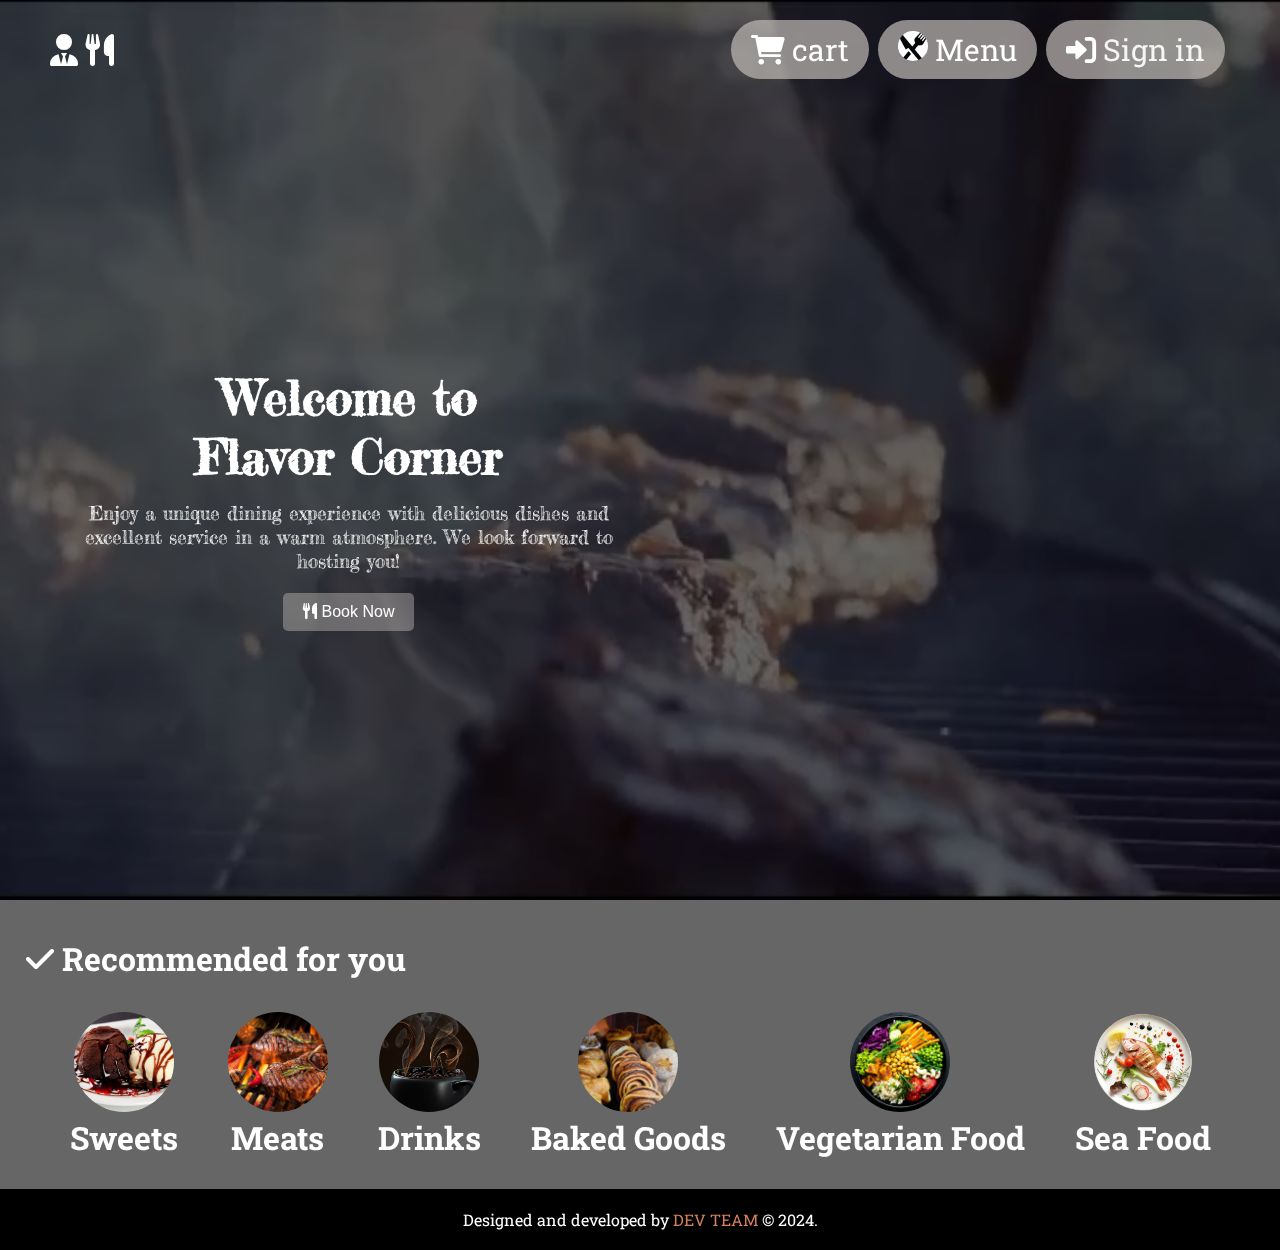
==== commit 158c67ae: "Edit nav bar" ====
--- a/index.html
+++ b/index.html
@@ -45,7 +45,7 @@
                         <li><a href="en/meats.html">Meats</a></li>
                         <li><a href="en/Vegetarian_food.html">Vegetarian Food</a></li>
                         <li><a href="en/bakery.html">Baked Goods</a></li>
-                        <li><a href="en/fish.html">Fish</a></li>
+                        <li><a href="en/fish.html">Sea Food</li>
                     </ul>
                 </button>
 
@@ -116,7 +116,7 @@
                 <a href="en/fish.html">
                     <img src="imgs/home_imgs/سمك 4.jpg" alt="Seafood" />
                 </a>
-                <h1 class="title">Seafood</h1>
+                <h1 class="title">Sea Food</h1>
             </div>
         </section>
     </div>
